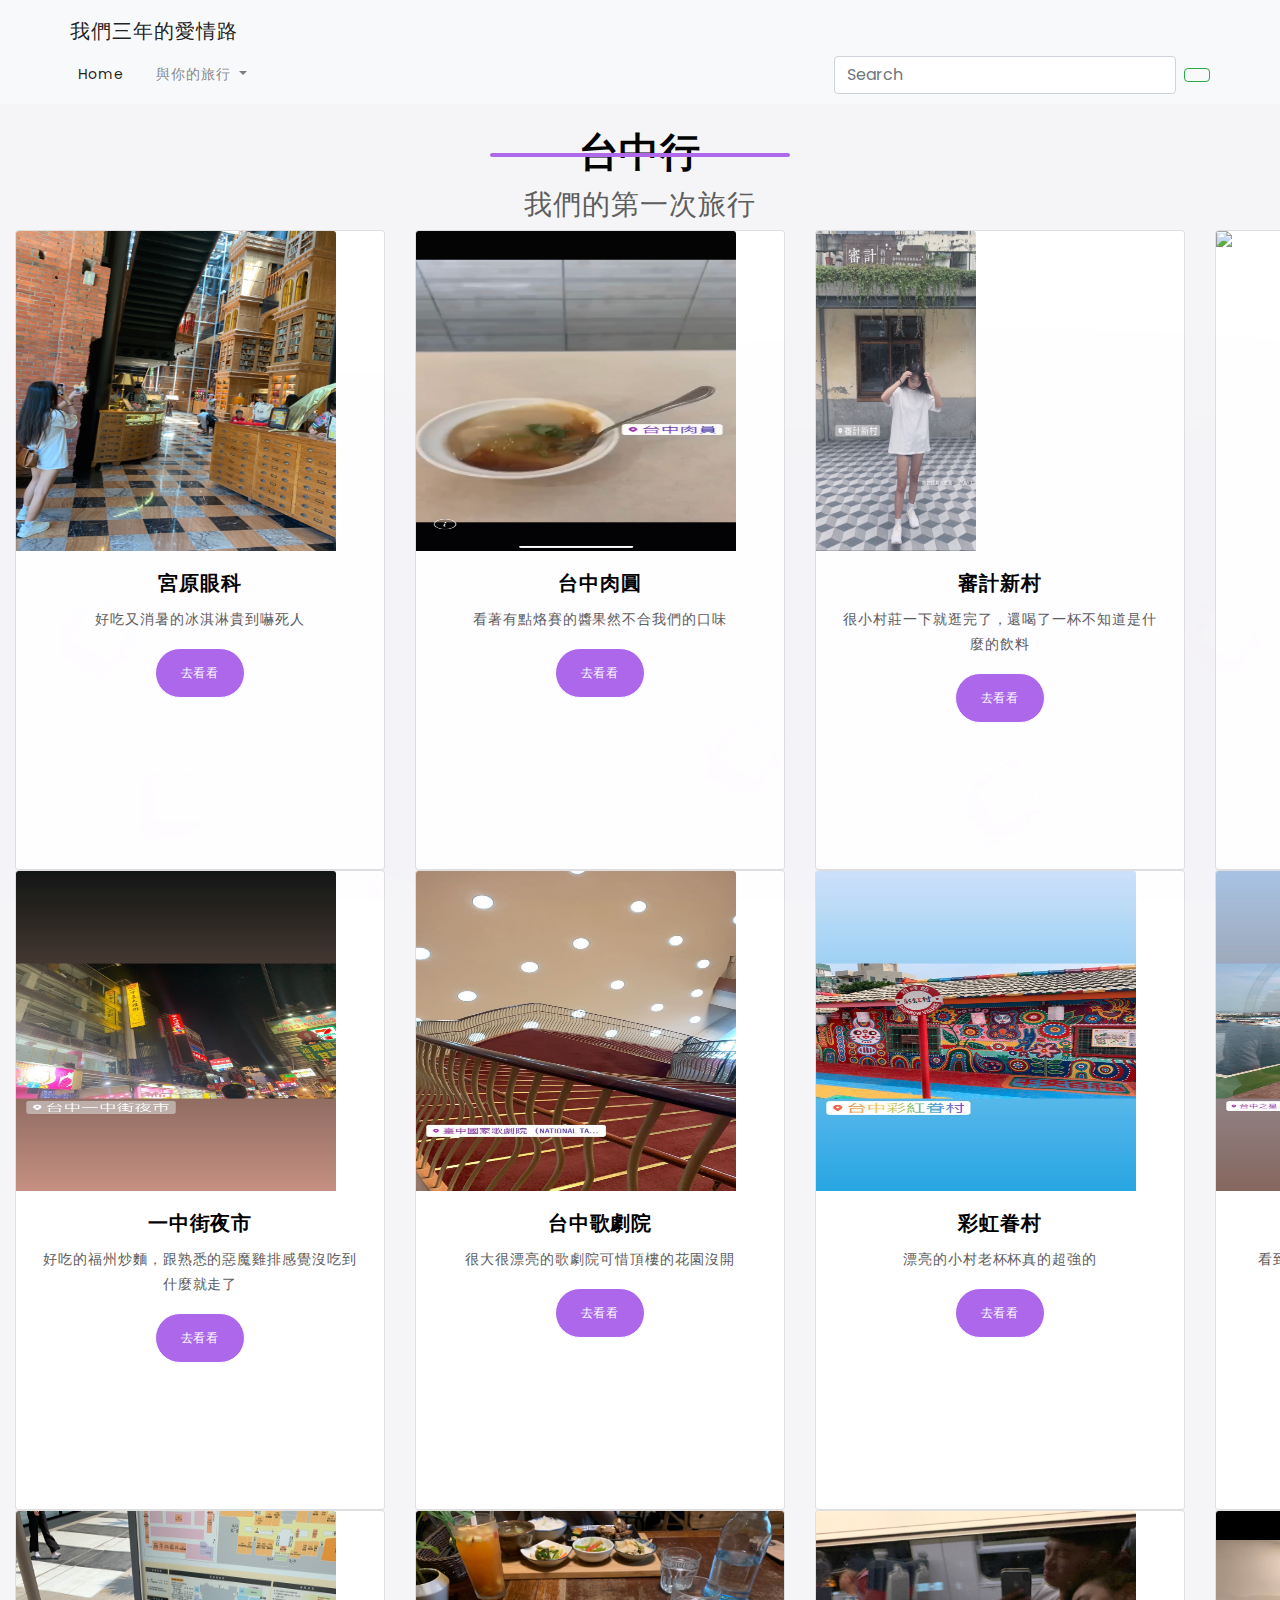
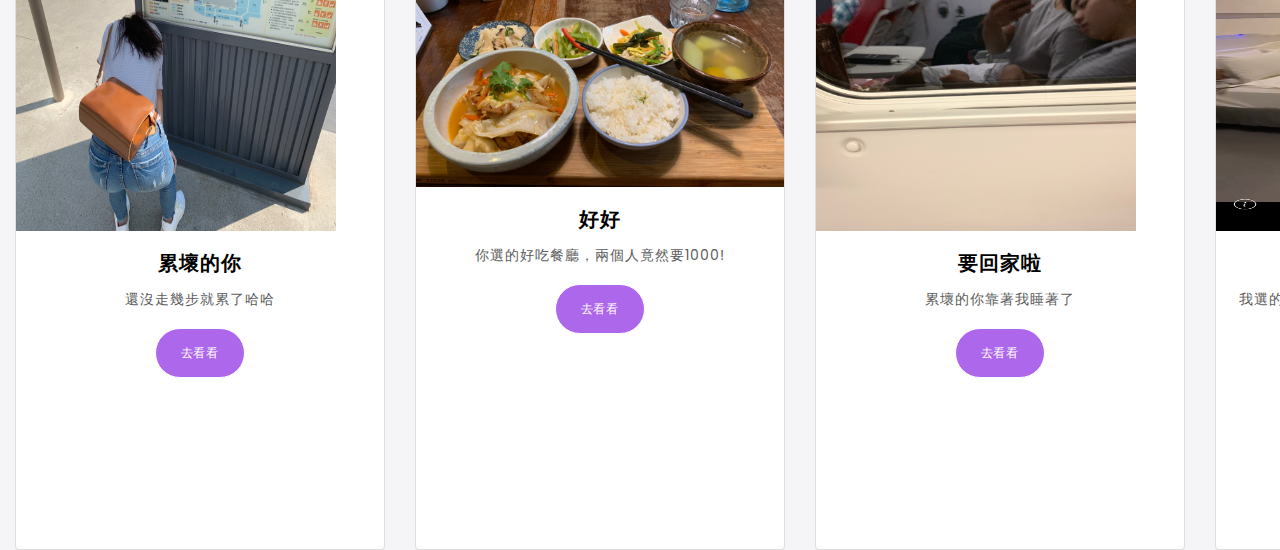
==== 台中.html @ e8d88a78 "Initial commit, saving w01~w03 files" ====
<!doctype html>
<html lang="en">

<head>

	<meta charset="utf-8">
	<meta name="viewport" content="width=device-width, initial-scale=1, shrink-to-fit=no">

	<!-- // CSS FILES // -->

	<!-- Bootstrap -->
	<link rel="stylesheet" href="assets/bootstrap-4.1.3-dist/css/bootstrap.min.css">
	<!-- Core Navigation -->
	<link rel="stylesheet" href="assets/js/corenav-master/corenav-master/dist/coreNavigation-1.1.3.min.css">
	<!-- Navbar Style -->
	<link rel="stylesheet" href="assets/css/navbar-style.css">
	<!-- Font Awesome -->
	<link rel="stylesheet" href="https://use.fontawesome.com/releases/v5.0.10/css/all.css">
	<!-- Owl Carousel -->
	<link rel="stylesheet" href="assets/css/owl.carousel.min.css">
	<!-- Animate.css -->
	<link rel="stylesheet" href="assets/css/animate.css">
	<!-- Line Icons -->
	<link rel="stylesheet" href="https://cdn.linearicons.com/free/1.0.0/icon-font.min.css">
	<!-- LightBox -->
	<link rel="stylesheet" href="assets/js/lightbox/dist/css/lightbox.min.css">
	<!-- Style -->
	<link rel="stylesheet" href="assets/css/style.css">
	<link rel="stylesheet" href="DROPDOWN.css">
	<link rel="stylesheet" href="/all.css">

	

	<!--// SITES TITLE // -->
	<title>TKU - 淡江資工進修(一)</title>

</head>

<body>

	<!-- ==============================================
    Preloader
    =============================================== -->

	<div class="preloader-holder">
		<div id="loader">
			<div id="shadow"></div>
			<div id="box"></div>
		</div>
	</div>

	<!-- ==============================================
    NAVBAR
    =============================================== -->

	<nav hidden>
		<div class="nav-header">
			<!-- Navbar Logo -->
			
			<!-- Burger Menu -->
			<button class="toggle-bar">
				<span class="fa fa-bars"></span>
			</button>
		</div>
		<!-- Navbar Links -->
		
	
			
					 
		
		
		
					 
				
		
	</nav>
	

	<nav class="navbar navbar-expand-lg navbar-light bg-light">
		<a class="navbar-brand" href="#">我們三年的愛情路</a>
		<button class="navbar-toggler" type="button" data-toggle="collapse" data-target="#navbarSupportedContent" aria-controls="navbarSupportedContent" aria-expanded="false" aria-label="Toggle navigation">
		  <span class="navbar-toggler-icon"></span>
		</button>
	  
		<div class="collapse navbar-collapse" id="navbarSupportedContent">
		  <ul class="navbar-nav mr-auto">
			<li class="nav-item active">
			  <a class="nav-link" href="/index.html">Home <span class="sr-only"></span></a>
			</li>
			<li class="nav-item">
			  <a class="nav-link" href="#"></a>
			</li>
			<li class="nav-item dropdown">
			  <a class="nav-link dropdown-toggle" href="#" id="navbarDropdown" role="button" data-toggle="dropdown" aria-haspopup="true" aria-expanded="false">
				與你的旅行
			  </a>
			  <div class="dropdown-menu" >
			
				<a class="dropdown-item" href="./宜蘭.html">宜蘭行</a>
				<a class="dropdown-item" href="./台南.html">台南行</a>
				
				
				
				
			  </div>
			  
			<li class="nav-item">
			  <a class="nav-link disabled" href="#" tabindex="-1" aria-disabled="true"></a>
			</li>
		  </ul>
		  <form class="form-inline my-2 my-lg-0">
			<input class="form-control mr-sm-2" type="search" placeholder="Search" aria-label="Search">
			<button class="btn btn-outline-success my-2 my-sm-0" type="submit"></button>
		  </form>
		</div>
	  </nav>

	<!-- ==============================================
    BANNER
    =============================================== -->

	

	<!-- ==============================================
    ABOUT US
    =============================================== -->

	

	<!-- ==============================================
    FEATURES
    =============================================== -->

	

	<!-- ==============================================
    PORTFOLIO
    =============================================== -->

	<section id="portfolio">
		<div class="svg-wave">
			<svg xmlns="http://www.w3.org/2000/svg" width="100%" viewBox="0 0 3600 248">
				<path d="M3601,31.227S2736.31,201.97,1661,72.2C547.345-62.2,0,32.227,0,32.227V343H3602Z"></path>
			</svg>
		</div>
		<div class="container-fluid wow fadeInUp" data-wow-duration=".2s" data-wow-delay=".4s">
			<h2>台中行</h2>
			<h3>我們的第一次旅行</h3>
			
			<div class="card-deck"  style="width: 100rem; height: 40rem;">
			<div class="card">
					 <img src="./img/台中/公園眼科.jpg" class="card-img-top" style= width:20rem;height:20rem;  alt="..."> 
					<div class="card-body">
					  <h5 class="card-title">宮原眼科</h5>
					  <p class="card-text">好吃又消暑的冰淇淋貴到嚇死人</p>
					  <a href="./img/台中/公園眼科.jpg" class="btn btn-primary">去看看</a>
					 
					</div>
				  </div>
				 
					  <div class="card" >
							<img src="./img/台中/肉圓S__48726051.jpg" class="card-img-top" style= width:20rem;height:20rem; alt="...">
							<div class="card-body">
							  <h5 class="card-title">台中肉圓</h5>
							  <p class="card-text">看著有點烙賽的醬果然不合我們的口味</p>
							  <a href="./img/台中/肉圓.mp4" class="btn btn-primary">去看看</a>
							 
							</div>
						  </div>
						
						
						  <div class="card" style="width: 18rem;">
								<img src="./img//台中/審計新雌.jpg" class="card-img-top" style= width:10rem;height:20rem; alt="...">
								<div class="card-body">
								  <h5 class="card-title">審計新村</h5>
								  <p class="card-text">很小村莊一下就逛完了，還喝了一杯不知道是什麼的飲料</p>
								  <a href="./img//台中/審計新雌.jpg" class="btn btn-primary">去看看</a>
								 
								</div>
							  </div>
							  
							  <div class="card" style="width: 18rem;">
								<img src="./img/台中/台中公園.jpg" class="card-img-top" style= width:20rem;height:20rem; alt="...">
								<div class="card-body">
								  <h5 class="card-title">台中公園</h5>
								  <p class="card-text">塞乃不用划船的你很得意喔</p>
								  <a href="./img/台中/台中公園.jpg" class="btn btn-primary">去看看</a>
								 
								</div>
							  </div>

							</div>
							<div class="card-deck"  style="width: 100rem; height: 40rem;">
							  <div class="card" style="width: 18rem;">
								<img src="./img/台中/一中街夜市.jpg" class="card-img-top"  style= width:20rem;height:20rem; alt="...">
								<div class="card-body">
								  <h5 class="card-title">一中街夜市</h5>
								  <p class="card-text">好吃的福州炒麵，跟熟悉的惡魔雞排感覺沒吃到什麼就走了</p>
								  <a href="./img/台中/一中街夜市.jpg" class="btn btn-primary">去看看</a>
								 
								</div>
								
							  </div>
							  <div class="card" style="width: 18rem;">
								<img src="./img/台中/台中歌劇院.jpg" class="card-img-top" style="width: 20rem; height: 20rem;" alt="...">
								<div class="card-body">
								  <h5 class="card-title">台中歌劇院</h5>
								  <p class="card-text">很大很漂亮的歌劇院可惜頂樓的花園沒開</p>
								  <a href="./img/台中/台中歌劇院.jpg" class="btn btn-primary">去看看</a>
								 
								</div>
								
							  </div>
							
							  <div class="card" style="width: 18rem;">
								<img src="./img/台中/彩虹眷村.jpg" class="card-img-top"  style= width:20rem;height:20rem; alt="...">
								<div class="card-body">
								  <h5 class="card-title">彩虹眷村</h5>
								  <p class="card-text">漂亮的小村老杯杯真的超強的</p>
								  <a href="./img/台中/彩虹眷村.jpg" class="btn btn-primary">去看看</a>
								
								</div>
								
							  </div>
							  <div class="card" style="width: 18rem;">
								<img src="./img/台中/三井摩天輪.jpg" class="card-img-top" style="width: 20rem; height: 20rem;" alt="...">
								<div class="card-body">
								  <h5 class="card-title">三井摩天輪</h5>
								  <p class="card-text">看到摩天輪就要搭的你，沒買到東西生氣氣</p>
								  <a href="./img/台中/三井摩天輪.jpg" class="btn btn-primary">去看看</a>
								 
								</div>
								
							  </div>
							</div>

							<div class="card-deck"  style="width: 100rem; height: 40rem;">
							  <div class="card" style="width: 18rem;">
								<img src="./img/台中/好累.jpg" class="card-img-top" style="width: 20rem; height: 20rem;" alt="...">
								<div class="card-body">
								  <h5 class="card-title">累壞的你</h5>
								  <p class="card-text">還沒走幾步就累了哈哈</p>
								  <a href="./img/台中/好累.jpg" class="btn btn-primary">去看看</a>
								  
								</div>
								
							  </div>
							  <div class="card" style="width: 18rem;">
								<img src="./img/台中/好好.jpg" class="card-img-top" alt="...">
								<div class="card-body">
								  <h5 class="card-title">好好</h5>
								  <p class="card-text">你選的好吃餐廳，兩個人竟然要1000!</p>
								  <a href="./img/台中/好好.jpg" class="btn btn-primary">去看看</a>
								  
								</div>
								
							  </div>
							  <div class="card" style="width: 18rem;">
								<img src="./img/台中/回家.jpg" class="card-img-top" style="width: 20rem; height: 20rem;" alt="...">
								<div class="card-body">
								  <h5 class="card-title">要回家啦</h5>
								  <p class="card-text">累壞的你靠著我睡著了</p>
								  <a href="./img/台中/回家.jpg" class="btn btn-primary">去看看</a>
								 
								</div>
								
							  </div>
							  <div class="card" style="width: 18rem;">
								<img src="./img/台中/旅館.jpg" class="card-img-top" style="width: 20rem; height: 20rem;" alt="...">
								<div class="card-body">
								  <h5 class="card-title">星河商旅</h5>
								  <p class="card-text">我選的旅館很讚吧，還有超大的透明浴室(流口水~~</p>
								  <a href="./img/台中/旅館.mp4" class="btn btn-primary">去看看</a>
								  
								</div>
								
							  </div>
							</div>

						
							  
							  </div>
							 
			
		</div>
	</section>

	<!-- ==============================================
    CALL TO ACTION
    =============================================== -->



	<!-- ==============================================
    SERVICES
    =============================================== -->

	

	<!-- ==============================================
    PRICING
    =============================================== -->

	

	<!-- ==============================================
    TESTIMONIALS
    =============================================== -->

	

	<!-- ==============================================
    TEAM
    =============================================== -->

	
	<!-- ==============================================
    CONTACT
    =============================================== -->

	
	<!-- ==============================================
    FOOTER
    =============================================== -->

	
	<!-- // JS FILES // -->

	<!-- jQuery -->
	<script src="https://ajax.googleapis.com/ajax/libs/jquery/1.11.3/jquery.min.js"></script>
	<!-- jQuery Easing -->
	<script src="assets/js/jquery.easing.min.js"></script>
	<!-- Bootstrap -->
	<script src="assets/bootstrap-4.1.3-dist/js/bootstrap.min.js"></script>
	<!-- Core Navigation -->
	<script src="assets/js/corenav-master/corenav-master/dist/coreNavigation-1.1.3.min.js"></script>
	<!-- Owl Carousel -->
	<script src="assets/js/owl.carousel.min.js"></script>
	<!-- Wow -->
	<script src="assets/js/wow-1.3.0.min.js"></script>
	<!-- LightBox -->
	<script src="assets/js/lightbox/dist/js/lightbox.min.js"></script>
	<!-- Custom -->
	<script src="assets/js/custom.js"></script>
	<script src="/下拉式.js"></script>
	

	
</body>

</html>
---- assets/js/corenav-master/corenav-master/dist/coreNavigation-1.1.3.min.css ----
/* ============================================== */
/* Author : Adam Muhammad Nurdin
/* Email  : adamnurdin0@gmail.com
/* Project  : corenav
/* version  : 1.1.3
/* Description  : coreNavigation is a multi purpose navigation menu for javascript library based on jquery, come with more style and easy to combination.
/* ============================================== */

.core-content.open-side-menu,.core-content.open-side-menu nav.nav-core-sticky.on-scroll{margin-left:-280px;margin-right:280px}.core-content{-webkit-transition:all .5s ease-in-out;-khtml-transition:all .5s ease-in-out;-moz-transition:all .5s ease-in-out;-ms-transition:all .5s ease-in-out;-o-transition:all .5s ease-in-out;transition:all .5s ease-in-out;min-height:100vh}.core-content .brand{outline:0}.core-content .brand img{border:0;outline:0}.core-content .side-menu{position:fixed;overflow-y:auto;top:0;right:-280px;width:280px;height:100%;display:block;border-left:solid 1px #efefef;-webkit-transition:all .5s ease-in-out;-khtml-transition:all .5s ease-in-out;-moz-transition:all .5s ease-in-out;-ms-transition:all .5s ease-in-out;-o-transition:all .5s ease-in-out;transition:all .5s ease-in-out;z-index:9}.core-content.open-side-menu .side-menu{right:0}.core-content .wrap-search-top{display:none;border-bottom:solid 1px #efefef}.core-content .wrap-search-top input{border:0;padding:15px;display:block;width:100%;outline:0;font-size:14px;color:#6a6a6a}.core-content .wrap-search-top ::-webkit-input-placeholder{font-size:14px;font-style:italic}.core-content .wrap-search-top ::-moz-placeholder{font-size:14px;font-style:italic}.core-content .wrap-search-top :-ms-input-placeholder{font-size:14px;font-style:italic}.core-content .wrap-search-top :-moz-placeholder{font-size:14px;font-style:italic}.core-content .wrap-search-fullscreen{position:fixed;z-index:9999;top:0;left:0;width:100%;height:100%;background:#fff;display:none}.core-content .wrap-search-fullscreen .nav-container{position:relative;padding-top:50px;padding-left:15px;padding-right:15px}.core-content .wrap-search-fullscreen.open{display:block}.core-content .wrap-search-fullscreen .close-search{position:absolute;right:0;top:15px;padding:15px;border:0;background:0 0;outline:0;cursor:pointer;color:#6a6a6a;z-index:3;font-size:24px}.core-content .wrap-search-fullscreen input{display:block;width:100%;border:0;border-bottom:solid 1px #efefef;padding:15px;outline:0;font-size:24px}.core-nav{display:block;position:relative}.core-nav.open-dropdown{z-index:99999999}.core-nav .nav-header{display:block;position:absolute;z-index:2}.core-nav .nav-header.left{float:left;position:relative;display:inline-block}.core-nav .nav-header.center .brand{display:block;margin:auto}.core-nav .nav-header .content-header{float:right}.core-nav .core-nav-toggle{display:none;border:0;padding:0;background:0 0;outline:0;cursor:pointer}.core-nav .wrap-core-nav-list{text-align:left;position:relative;z-index:1}.core-nav .wrap-core-nav-list.right{text-align:right}.core-nav .wrap-core-nav-list.center{text-align:center}.core-nav .wrap-core-nav-list .core-nav-list{display:inline-block;margin:0 0 -5px;padding:0;list-style:none}.core-nav .wrap-core-nav-list .core-nav-list li{display:block;float:left}.core-nav.nav-core-fixed{position:fixed;top:0;left:0;width:100%;z-index:999}.core-nav.nav-core-sticky{position:relative}.core-nav.nav-core-sticky.on-scroll{position:fixed;top:0;left:0;width:100%}@media (min-width:992px){.core-nav .nav-header.bottom,.core-nav .wrap-core-nav-list.bottom{position:relative;float:none;display:block;width:100%}}@media (max-width:992px){.core-nav .wrap-core-nav-list,.core-responsive-slide{-webkit-transition:all .5s ease-in-out;-moz-transition:all .5s ease-in-out;-ms-transition:all .5s ease-in-out;-o-transition:all .5s ease-in-out;-khtml-transition:all .5s ease-in-out}.core-nav .nav-header{position:relative;width:100%;display:block}.core-nav .nav-header.left{float:none;display:block;position:relative}.core-nav .nav-header::after{content:"";clear:both;display:table}.core-nav .nav-header .content-header{float:none}.core-nav .core-nav-toggle{display:inline-block;float:left}.core-nav .wrap-core-nav-list{width:100%;max-height:300px;overflow:auto;left:0;margin-top:-100vh;position:absolute;border-bottom:solid 1px #dfdfdf;border-top:solid 1px #dfdfdf;filter:alpha(opacity=0);-ms-filter:"progid:DXImageTransform.Microsoft.Alpha(Opacity=0)";-webkit-opacity:0;-khtml-opacity:0;-moz-opacity:0;-ms-opacity:0;-o-opacity:0;opacity:0;transition:all .5s ease-in-out}.core-nav.open-responsive .wrap-core-nav-list,.core-responsive-slide{filter:alpha(opacity=100);-webkit-opacity:1;-moz-opacity:1;-ms-opacity:1;-o-opacity:1}.core-nav .wrap-core-nav-list .core-nav-list{margin:0;display:block}.core-nav .wrap-core-nav-list .core-nav-list li{float:none;display:block;width:100%}.core-nav .wrap-core-nav-list .core-nav-list li a{display:block;width:100%;text-align:left}.core-nav .nav-header.bottom{border:0}.core-nav.open-responsive .wrap-core-nav-list{margin-top:0;-ms-filter:"progid:DXImageTransform.Microsoft.Alpha(Opacity=100)";-khtml-opacity:1;opacity:1}.core-responsive-slide{transition:all .5s ease-in-out;-ms-filter:"progid:DXImageTransform.Microsoft.Alpha(Opacity=100)";-khtml-opacity:1;opacity:1}.core-responsive-slide .core-nav .wrap-core-nav-list{top:0;width:270px;max-height:100vh;height:100vh;margin-top:0;margin-left:-270px;border:0;border-right:solid 1px #dfdfdf;position:fixed;-webkit-transition:all .5s ease-in-out;-khtml-transition:all .5s ease-in-out;-moz-transition:all .5s ease-in-out;-ms-transition:all .5s ease-in-out;-o-transition:all .5s ease-in-out;transition:all .5s ease-in-out}.core-responsive-slide.open{margin-left:270px;margin-right:-270px}.core-responsive-slide.open .core-nav .wrap-core-nav-list{top:0;margin-top:0;margin-left:0;filter:alpha(opacity=100);-ms-filter:"progid:DXImageTransform.Microsoft.Alpha(Opacity=100)";-webkit-opacity:1;-khtml-opacity:1;-moz-opacity:1;-ms-opacity:1;-o-opacity:1;opacity:1}}@media (min-width:920px){.core-nav.fullscreen .nav-header{width:100%;text-align:left;padding:0;position:relative}.core-nav.fullscreen .nav-header .brand{top:0;margin:15px}.core-nav.fullscreen .core-nav-toggle{position:absolute;right:15px;top:15px;font-size:20px;display:inline-block}.core-nav.fullscreen .wrap-core-nav-list{display:none;position:fixed;left:0;top:0;width:100%;height:100%;z-index:99999;background-color:#fff}.core-nav.fullscreen .wrap-core-nav-list.center{text-align:center}.core-nav.fullscreen .wrap-core-nav-list.right{text-align:right}.core-nav.fullscreen .wrap-core-nav-list .nav-container{height:100vh;display:table;position:relative;padding:0 30px}.core-nav.fullscreen .wrap-core-nav-list .menu{display:table-cell;vertical-align:middle}.core-nav.fullscreen .wrap-core-nav-list .menu li{float:none;display:block}.core-nav.fullscreen.open-fullscreen .core-nav-toggle{right:30px}.core-nav.fullscreen.open-fullscreen .wrap-core-nav-list{display:block}}@media (max-width:920px){.core-nav.fullscreen .wrap-core-nav-list .nav-container .core-nav-toggle{display:none}}@media (min-width:992px){.core-content{position:relative;min-height:100vh}.core-content.core-sidebar{padding-left:270px}.core-content.core-sidebar .dropdown-overlay{left:270px}.core-content.core-sidebar ul.attributes{position:fixed;width:270px;left:0;bottom:0;display:flex;justify-content:space-around;z-index:3}.nav-sidebar .nav-header,.nav-sidebar .nav-header .brand,.nav-sidebar .wrap-core-nav-list .core-nav-list{display:block}.nav-sidebar{position:absolute;left:0;top:0;height:100%;width:270px!important;border-right:solid 1px #dfdfdf}.nav-sidebar .nav-header{width:100%}.nav-sidebar .nav-header .brand img{width:100%}.nav-sidebar .wrap-core-nav-list .core-nav-list li{display:block;float:none}}@media (max-width:992px){.nav-sidebar .nav-header .nav-container,.nav-sidebar .wrap-core-nav-list .nav-container{padding-left:0;padding-right:0}.nav-sidebar{border-right:0}.nav-sidebar .wrap-core-nav-list{padding:0;border-bottom:solid 1px #dfdfdf}.core-content.core-sidebar.core-responsive-slide nav.core-nav.nav-core-fixed.nav-sidebar{-webkit-transition:all .5s ease-in-out;-khtml-transition:all .5s ease-in-out;-moz-transition:all .5s ease-in-out;-ms-transition:all .5s ease-in-out;-o-transition:all .5s ease-in-out;transition:all .5s ease-in-out}.core-content.core-sidebar.core-responsive-slide.open nav.core-nav.nav-core-fixed.nav-sidebar{margin-left:270px;margin-right:-270px}.core-content.core-sidebar.core-responsive-slide.open .dropdown-overlay.open-dropdown{left:270px}}@media (min-width:920px){.core-nav.brand-center .full-container,.core-nav.brand-center .nav-container{position:relative}.core-nav.brand-center .nav-header{position:absolute;width:100%;top:0;left:0}.core-nav.brand-center .nav-header .brand{margin:auto}.core-nav.brand-center .wrap-core-nav-list .col-menu{width:50%;display:inline-block}.core-nav.brand-center .wrap-core-nav-list .col-menu.right{text-align:right}.core-nav.brand-center .wrap-core-nav-list.center .col-menu.left{text-align:right;padding-right:50px}.core-nav.brand-center .wrap-core-nav-list.center .col-menu.right{text-align:left;padding-left:50px}}@media (min-width:992px){.core-content{position:relative;min-height:100vh}.core-content.core-sidebar-toggle{padding-left:75px}.sidebar-toggle{width:75px;position:absolute;left:0;top:0;height:100%;border-right:solid 1px #dfdfdf}.sidebar-toggle .nav-header{display:block;width:100%;height:100vh}.sidebar-toggle .nav-header .brand{display:block}.sidebar-toggle .nav-header .brand img{width:100%}.sidebar-toggle .core-nav-toggle{display:block;width:75px;height:75px;text-align:center;position:absolute;top:50%;left:0;font-size:18px;color:#6a6a6a}.sidebar-toggle .wrap-core-nav-list{position:absolute;height:100%;width:270px;margin-left:-270px;border-right:solid 1px #dfdfdf;-webkit-transition:all .5s ease-in-out;-khtml-transition:all .5s ease-in-out;-moz-transition:all .5s ease-in-out;-ms-transition:all .5s ease-in-out;-o-transition:all .5s ease-in-out;transition:all .5s ease-in-out}.sidebar-toggle .wrap-core-nav-list .core-nav-list{display:block}.sidebar-toggle .wrap-core-nav-list .core-nav-list li{display:block;float:none}.sidebar-toggle .wrap-core-nav-list .core-nav-list li a{border-bottom:solid 1px #dfdfdf}.sidebar-toggle .wrap-core-nav-list.full-width{width:calc(100vw - 75px);margin-left:-100vw}.sidebar-toggle .wrap-core-nav-list.full-width .core-nav-list{display:inline-block;width:100%;margin:0}.sidebar-toggle .wrap-core-nav-list.full-width .core-nav-list li{background:#fafafa;float:left;display:table;height:100vh;text-align:center;vertical-align:middle}.sidebar-toggle .wrap-core-nav-list.full-width .core-nav-list li a{border:0;height:100vh;display:table-cell;vertical-align:middle;border-right:solid 1px #dfdfdf}.sidebar-toggle.open-responsive .wrap-core-nav-list{margin-left:75px}}.core-nav-section .core-nav{position:fixed;top:0;left:0;z-index:1000}@media (min-width:920px){.core-nav-section .core-nav{height:100%;background:0 0}.core-nav-section .core-nav .nav-header{padding:50px}.core-nav-section .core-nav .nav-header .brand{width:100px;display:block}.core-nav-section .core-nav .nav-header .brand img{width:100%}.core-nav-section .core-nav .core-nav-list{display:block;background:0 0;position:absolute;padding-left:50px;width:150px}.core-nav-section .core-nav .core-nav-list li{float:none;display:block}.core-nav-section .core-nav .core-nav-list li a{background:0 0;color:#6a6a6a;text-decoration:none;margin:15px 0;display:block;font-size:14px}.core-nav-section .core-nav .core-nav-list li.active a{font-size:18px;color:#e74c3c}}@media (max-width:920px){.core-nav-section .core-nav{width:100%}}@media (min-width:992px){.core-content{position:relative;min-height:100vh}.core-content.core-side-icon{padding-left:75px}.core-content .nav-side-icon{-webkit-transition:all .5s ease-in-out;-khtml-transition:all .5s ease-in-out;-moz-transition:all .5s ease-in-out;-ms-transition:all .5s ease-in-out;-o-transition:all .5s ease-in-out;transition:all .5s ease-in-out;width:75px;position:absolute;left:0;top:0;height:100%;border-right:solid 1px #dfdfdf}.core-content .nav-side-icon .nav-header{display:block;width:100%}.core-content .nav-side-icon .nav-header .brand{display:block}.core-content .nav-side-icon .nav-header .brand img{width:100%}.core-content .nav-side-icon .wrap-core-nav-list{display:block;position:relative;margin-top:100px}.core-content .nav-side-icon .wrap-core-nav-list ul.core-nav-list{display:block}.core-content .nav-side-icon .wrap-core-nav-list ul.core-nav-list>li{float:none;display:block;width:100%;position:relative}.core-content .nav-side-icon .wrap-core-nav-list ul.core-nav-list>li>a{display:block;width:100%;text-align:center;padding:10px 5px}.core-content .nav-side-icon .wrap-core-nav-list ul.core-nav-list>li.dropdown>ul.dropdown-menu{top:0;left:100%}.core-content .nav-side-icon .wrap-core-nav-list ul.core-nav-list .text-icon{display:none}.core-content.open-side-icon{padding-left:250px}.core-content.open-side-icon .nav-side-icon{width:250px}.core-content.open-side-icon .wrap-core-nav-list ul.core-nav-list>li>a{position:relative;text-align:left}.core-content.open-side-icon .wrap-core-nav-list ul.core-nav-list .icon{position:absolute;left:20px;top:12px}.core-content.open-side-icon .wrap-core-nav-list ul.core-nav-list .text-icon{display:inline-block;margin-left:40px}}@media (max-width:992px){.nav-side-icon .wrap-core-nav-list li{position:relative}.nav-side-icon .wrap-core-nav-list li .icon{position:absolute;left:10px;top:12px}.nav-side-icon .wrap-core-nav-list li .text-icon{display:inline-block;margin-left:25px}}.dropdown-overlay{position:fixed;width:100%;height:100%;display:none;background:#fff;left:0;top:0;filter:alpha(opacity=0);-ms-filter:"progid:DXImageTransform.Microsoft.Alpha(Opacity=0)";-webkit-opacity:0;-khtml-opacity:0;-moz-opacity:0;-ms-opacity:0;-o-opacity:0;opacity:0}.dropdown-overlay.open-dropdown{display:block;z-index:9999999}.core-nav .dropdown{position:relative}.core-nav .dropdown .dropdown-menu{display:none}.core-nav .dropdown>.dropdown-menu{width:230px;background:#fff;border:1px solid #eee;position:absolute;top:100%;padding:0}.core-nav .dropdown>.dropdown-menu>li{float:none;display:block}.core-nav .dropdown>.dropdown-menu>li>a{border-bottom:solid 1px #eee;padding:10px 15px;text-align:left}.core-nav .dropdown.open>.dropdown-menu{display:block}.core-nav .wrap-core-nav-list.center .dropdown>.dropdown-menu,.core-nav .wrap-core-nav-list.left .dropdown>.dropdown-menu{left:0}.core-nav .wrap-core-nav-list.center .dropdown>.dropdown-menu .dropdown>.dropdown-menu,.core-nav .wrap-core-nav-list.left .dropdown>.dropdown-menu .dropdown>.dropdown-menu{top:0;left:100%}.core-nav .wrap-core-nav-list.right .dropdown>.dropdown-menu{right:0}.core-nav .wrap-core-nav-list.right .dropdown>.dropdown-menu .dropdown>.dropdown-menu{top:0;right:100%}.core-nav .wrap-core-nav-list.dropdown-accordion .core-nav-list li.dropdown>.dropdown-menu{position:relative;width:100%;border:0;padding-left:15px}.core-nav .wrap-core-nav-list.dropdown-accordion .core-nav-list>li.dropdown>.dropdown-menu{position:absolute!important;width:230px;border:1px solid #efefef;padding-left:0}.core-nav .wrap-core-nav-list.dropdown-accordion.center .dropdown>.dropdown-menu .dropdown>.dropdown-menu,.core-nav .wrap-core-nav-list.dropdown-accordion.left .dropdown>.dropdown-menu .dropdown>.dropdown-menu{left:0}.core-nav .wrap-core-nav-list.dropdown-accordion.right .dropdown>.dropdown-menu .dropdown>.dropdown-menu{right:0}.core-sidebar .core-nav .wrap-core-nav-list.center>.core-nav-list>li.dropdown>ul.dropdown-menu,.core-sidebar .core-nav .wrap-core-nav-list.left>.core-nav-list>li.dropdown>ul.dropdown-menu,.core-sidebar .core-nav .wrap-core-nav-list.right>.core-nav-list>li.dropdown>ul.dropdown-menu,.core-sidebar-toggle .core-nav .wrap-core-nav-list.center>.core-nav-list>li.dropdown>ul.dropdown-menu,.core-sidebar-toggle .core-nav .wrap-core-nav-list.left>.core-nav-list>li.dropdown>ul.dropdown-menu,.core-sidebar-toggle .core-nav .wrap-core-nav-list.right>.core-nav-list>li.dropdown>ul.dropdown-menu{left:100%;top:0}.core-sidebar .core-nav .wrap-core-nav-list.dropdown-accordion .core-nav-list>li.dropdown>.dropdown-menu,.core-sidebar-toggle .core-nav .wrap-core-nav-list.dropdown-accordion .core-nav-list>li.dropdown>.dropdown-menu{left:0!important;position:relative!important;width:100%;border:1px solid #efefef;padding-left:0}@media (max-width:920px){.core-nav .dropdown .dropdown-menu{position:relative;width:100%;border:0;padding-left:15px;top:0;left:0!important;right:0!important}.core-nav ul.attributes .dropdown .dropdown-menu{border:1px solid #efefef;padding:0;position:absolute;display:none;top:100%;left:0;right:0;width:230px}.core-nav ul.attributes .dropdown.open .dropdown-menu{display:block}.core-nav .wrap-core-nav-list.dropdown-accordion .core-nav-list>li.dropdown>a{display:block;position:relative}.core-nav .wrap-core-nav-list.dropdown-accordion .core-nav-list>li.dropdown .dropdown-menu{position:relative!important;width:100%!important}.core-nav .wrap-core-nav-list.dropdown-accordion .core-nav-list>li.dropdown.open>.dropdown-menu{display:block;position:relative;border:0!important;padding-left:15px}}.core-nav .megamenu>.megamenu-content{position:absolute;top:100%;width:100%;background:#fff;text-align:left;border:1px solid #efefef;display:none}.core-nav .megamenu.open>.megamenu-content{display:block}.core-nav .wrap-core-nav-list.center .megamenu>.megamenu-content,.core-nav .wrap-core-nav-list.left .megamenu>.megamenu-content{left:0}.core-nav .wrap-core-nav-list.right .megamenu>.megamenu-content{right:0}@media (max-width:920px){.core-nav .megamenu>.megamenu-content{position:relative;width:100%!important;border:0;border-bottom:solid 1px #efefef}.core-nav ul.attributes .megamenu .megamenu-content{border:1px solid #efefef;padding:0;position:absolute;display:none;width:300px!important;top:100%;left:0;right:0}.core-nav ul.attributes .megamenu.open .megamenu-content{display:block}}ul.attributes{padding:0;margin:0 0 -7px;list-style:none;display:inline-block;float:right}ul.attributes li{float:left;display:block}ul.attributes li a{display:block;padding:20px 10px;color:#6a6a6a}ul.attributes li a:hover{color:#e74c3c}.nav-header ul.attributes{position:relative;z-index:9;margin-right:10px}.nav-header ul.attributes li a{padding:20px 8px}@media (min-width:920px){.nav-header ul.attributes{display:none}.wrap-core-nav-listul.attributes{display:inline-block}}@media (max-width:920px){.nav-header ul.attributes{display:inline-block}.wrap-core-nav-list ul.attributes{display:none}}*{box-sizing:border-box}.core-nav .nav-row::after{content:"";clear:both;display:table}.core-nav .nav-row [class*=col-]{float:left;padding:15px}.core-nav .nav-container{margin-right:auto;margin-left:auto}@media (min-width:768px){.core-nav .nav-row .col-sm-1{width:8.33%}.core-nav .nav-row .col-sm-2{width:16.66%}.core-nav .nav-row .col-sm-3{width:25%}.core-nav .nav-row .col-sm-4{width:33.33%}.core-nav .nav-row .col-sm-5{width:41.66%}.core-nav .nav-row .col-sm-6{width:50%}.core-nav .nav-row .col-sm-7{width:58.33%}.core-nav .nav-row .col-sm-8{width:66.66%}.core-nav .nav-row .col-sm-9{width:75%}.core-nav .nav-row .col-sm-10{width:83.33%}.core-nav .nav-row .col-sm-11{width:91.66%}.core-nav .nav-row .col-sm-12{width:100%}.core-nav .nav-container{width:750px}}@media (min-width:992px){.core-nav .nav-row .col-md-1{width:8.33%}.core-nav .nav-row .col-md-2{width:16.66%}.core-nav .nav-row .col-md-3{width:25%}.core-nav .nav-row .col-md-4{width:33.33%}.core-nav .nav-row .col-md-5{width:41.66%}.core-nav .nav-row .col-md-6{width:50%}.core-nav .nav-row .col-md-7{width:58.33%}.core-nav .nav-row .col-md-8{width:66.66%}.core-nav .nav-row .col-md-9{width:75%}.core-nav .nav-row .col-md-10{width:83.33%}.core-nav .nav-row .col-md-11{width:91.66%}.core-nav .nav-row .col-md-12{width:100%}.core-nav .nav-container{width:970px}.core-nav .full-container{padding:0 15px}}@media (min-width:1200px){.core-nav .nav-container{width:1170px;padding-right:15px;padding-left:15px}}@media (max-width:767px){.core-nav .nav-row .col-xs-1{width:8.33%}.core-nav .nav-row .col-xs-2{width:16.66%}.core-nav .nav-row .col-xs-3{width:25%}.core-nav .nav-row .col-xs-4{width:33.33%}.core-nav .nav-row .col-xs-5{width:41.66%}.core-nav .nav-row .col-xs-6{width:50%}.core-nav .nav-row .col-xs-7{width:58.33%}.core-nav .nav-row .col-xs-8{width:66.66%}.core-nav .nav-row .col-xs-9{width:75%}.core-nav .nav-row .col-xs-10{width:83.33%}.core-nav .nav-row .col-xs-11{width:91.66%}.core-nav .nav-row .col-xs-12{width:100%}}
---- assets/css/navbar-style.css ----
nav {
    border-bottom: solid 1px transparent;
    min-height: 60px;
    background: transparent;
}

nav .wrap-core-nav-list,
nav .nav-header {
    background: transparent;
}

nav .brand {
    display: block;
    position: relative;
    width: 170px;
    top: 20px;
}

nav .brand img {
    width: 100%;
}

nav .brand img.top{
    display: block;
}

nav .brand img.scrolled{
    display: none;
}

nav.scrolled .brand img.scrolled{
    display: block;
}

nav .menu li a {
    display: block;
    padding: 20px 25px;
    text-decoration: none;
    color: #fff;
}

nav .menu li.active > a,
nav .menu li a:hover {
    color: #e74c3c;
}

nav.scrolled  .menu li.active > a,
nav.scrolled  .menu li a:hover {
	color: #e74c3c;
}

nav button {
    background: transparent;
    border: none;
    outline: none;
}

nav.scrolled{
    background: #fff;
    border-bottom: solid 1px #dfdfdf;
}

nav.scrolled .menu li a{
    color: #333;
}

nav.scrolled .brand img.top{
    display: none;
}

nav.scrolled .wrap-core-nav-list,
nav.scrolled .nav-header{
    background: #fff;
}

@media (max-width: 992px) {
    nav .full-container,
    nav .nav-container {
        padding-left: 0;
        padding-right: 0;
    }

    nav .nav-header {
        min-height: 60px;
    }

    nav .nav-header .brand {
        margin: 0 auto 5px;
        float: none;
    }

    nav .nav-header .toggle-bar {
        font-size: 18px;
        position: absolute;
        top: 17px;
        left: 15px;
        color: #fff;
    }

    nav.scrolled .nav-header .toggle-bar{
        color: #333;
    }

    .core-nav .wrap-core-nav-list{
        border-top: solid 1px rgba(255, 255, 255, 0.2);
        border-bottom: solid 1px rgba(255, 255, 255, 0.2);
    }

    nav .menu li a {
        padding: 10px 10px;
        border-bottom: solid 1px rgba(255, 255, 255, 0.2);
    }

    nav .menu li:last-child a {
        border-bottom: none;
    }

    nav.scrolled .wrap-core-nav-list{
        border-top: solid 1px #dfdfdf;
        border-bottom: solid 1px #dfdfdf;
    }

    nav.scrolled .menu li a {
        border-bottom: solid 1px #dfdfdf;
    }
}
---- assets/css/style.css ----
/*------------------------------------------------------------------

    Main Style Stylesheet

    Project:        PORTO. | Creative Portfolio One Page Template  
    Version:        1.0
    Author:         Bakhtrai Badr.
    Last change:    10/11/2018
    Primary use:    (Free Version) Multipurpose Use.

-------------------------------------------------------------------*/
/*=======================================================
			TABLE OF CONTENT:

	1/ BODY
	2/ COLORS(Only Visible in scss file)
	3/ TYPOGRAPHY
	4/ BUTTONS
	5/ NAVIGATION
	6/ TOP SLIDER
	7/ ABOUT US
	8/ FEATURES
	9/ PORTFOLIO
	10/ CALL TO ACTION
	11/ SERVICES
	12/ PRICES
	13/ TESTIMONIALS
	14/ TEAM
	15/ CONTACT
	16/ FOOTER
	17/ MEDIA QUERIES
	18/ PRELOADER

========================================================*/
/*--- Google Fonts ---*/
@import url("https://fonts.googleapis.com/css?family=Poppins:300,400,500,600,700");

/*=======================================================
			BODY:
========================================================*/
body {
	font-family: 'Poppins', sans-serif;
	font-size: 14px;
	line-height: 1.8;
	letter-spacing: 0.07em;
	color: #5c5c5c;
}

/*=======================================================
			COLORS (Only Visible In Scss File):
========================================================*/
/*=======================================================
			TYPOGRAPHY:
========================================================*/
h1 {
	font-size: 3.5rem;
	font-weight: 700;
}

h2 {
	font-size: 2.5rem;
	font-weight: 700;
	color: #000;
}

h3 {
	font-weight: 300;
}

h4 {
	font-weight: 700;
	color: #000;
}

h5 {
	font-weight: 700;
	color: #000;
}

h6 {
	font-size: 1.3rem;
	font-weight: 700;
	color: #000;
}

.lnr {
	font-size: 3rem;
	color: #ad67ea;
}

/*=======================================================
			BUTTONS:
========================================================*/
.btn-transparent {
	background: transparent;
	font-size: 12px;
	padding: 15px 25px;
	color: #fff;
	border: 1px solid #fff;
	border-radius: 100px;
	-webkit-transition: all .2s ease-in-out;
	transition: all .2s ease-in-out;
}

.btn-transparent:hover,
.btn-transparent:focus,
.btn-transparent:active {
	background: #ad67ea;
	color: #fff;
	border: 1px solid #fff;
	-webkit-box-shadow: 0 6px 12px rgba(0, 0, 0, 0.15);
	box-shadow: 0 6px 12px rgba(0, 0, 0, 0.15);
	-webkit-transform: translateY(-3px);
	transform: translateY(-3px);
}

.btn-white {
	background: #fff;
	font-size: 12px;
	padding: 15px 25px;
	color: #000;
	border: 1px solid #fff;
	border-radius: 100px;
	-webkit-transition: all .2s ease-in-out;
	transition: all .2s ease-in-out;
}

.btn-white:hover,
.btn-white:focus,
.btn-white:active {
	background: #ad67ea;
	color: #fff;
	border: 1px solid #fff;
	-webkit-box-shadow: 0 6px 12px rgba(0, 0, 0, 0.15);
	box-shadow: 0 6px 12px rgba(0, 0, 0, 0.15);
	-webkit-transform: translateY(-3px);
	transform: translateY(-3px);
}

.btn-primary {
	background: #ad67ea;
	font-size: 12px;
	padding: 15px 25px;
	color: #fff;
	border: 1px solid #fff;
	border-radius: 100px;
	-webkit-transition: all .2s ease-in-out;
	transition: all .2s ease-in-out;
}

.btn-primary:hover,
.btn-primary:focus,
.btn-primary:active {
	background: #8aecec;
	color: #fff;
	border: 1px solid #fff;
	-webkit-box-shadow: 0 6px 12px rgba(0, 0, 0, 0.15);
	box-shadow: 0 6px 12px rgba(0, 0, 0, 0.15);
	-webkit-transform: translateY(-3px);
	transform: translateY(-3px);
}

/*=======================================================
			NAVIGATION:
========================================================*/
.core-nav .brand {
	top: 10px;
}

.core-nav .brand img {
	width: 120px;
}

.core-nav .menu li a {
	font-weight: 500;
	-webkit-transition: all .2s ease-in-out;
	transition: all .2s ease-in-out;
}

.core-nav .menu li.active > a {
	color: #8aecec;
	text-decoration: line-through;
}

.core-nav .menu li.active > a,
.core-nav .menu li a:hover,
.core-nav .menu li a:focus,
.core-nav .menu li a:active {
	text-decoration: line-through;
	color: #8aecec;
}

nav.scrolled .menu li a {
	font-weight: 500;
	-webkit-transition: all .2s ease-in-out;
	transition: all .2s ease-in-out;
}

nav.scrolled .menu li.active > a {
	color: #8aecec;
	text-decoration: line-through;
}

nav.scrolled .menu li.active > a,
nav.scrolled .menu li a:hover,
nav.scrolled .menu li a:focus,
nav.scrolled .menu li a:active {
	text-decoration: line-through;
	color: #8aecec;
}

/*=======================================================
			TOP SLIDER:
========================================================*/
.slider-area {
	height: 100vh;
	color: #fff;
	text-align: center;
	position: relative;
}

.slider-area .single-slide {
	background-position: center center;
	background-repeat: no-repeat;
	background-size: cover;
	max-height: 100vh;
	height: 100vh;
}

.slider-area .single-slide .btn {
	margin-bottom: 15px;
}

.slider-area .single-slide:before {
	content: "";
	position: absolute;
	left: 0;
	right: 0;
	top: 0;
	bottom: 0;
	background: rgba(173, 103, 234, 0.66);
}

.slider-area .slide-bg-1 {
	background-image: url("https://via.placeholder.com/1920x1080");
	background-size: cover;
	background-position: center;
	background-repeat: no-repeat;
}

.slider-area .slide-bg-2 {
	background-image: url("https://via.placeholder.com/1920x1080");
	background-size: cover;
	background-position: center;
	background-repeat: no-repeat;
}

.slider-area .tabel {
	display: table;
	width: 100%;
}

.slider-area .tabel .tabel-cell {
	display: table-cell;
	height: 40em;
	vertical-align: middle;
}

.slider-area .tabel .tabel-cell .slider-content {
	padding: 0 40px;
}

.slider-area .tabel .tabel-cell .slider-content h1 {
	margin: 20px 0;
}

.slider-area .tabel .tabel-cell .slider-content .btn-white {
	margin-left: 20px;
}

.slider-area .owl-dots {
	bottom: 2.5%;
	right: 50%;
	position: relative;
}

.slider-area .owl-dots div.owl-dot {
	background-color: transparent;
	border: 2px solid #ad67ea;
	border-radius: 100px;
	bottom: -25px;
	display: inline-block;
	height: 12px;
	left: 50%;
	margin-right: 10px;
	position: relative;
	-webkit-transition: all 0.3s ease 0s;
	transition: all 0.3s ease 0s;
	width: 12px;
}

.slider-area .owl-dots div.owl-dot.active {
	background-color: #8aecec;
}

.slider-area:after {
	content: "";
	position: absolute;
	bottom: -1%;
	left: 0;
	z-index: 1;
	width: 100%;
	height: 100px;
	background: transparent;
	background-size: 100% 100%;
	background-image: url(../img/bottom-wave.png);
}

/*=======================================================
			ABOUT US:
========================================================*/
#about {
	text-align: center;
	padding: 100px 0 0 0;
}

#about h2 {
	margin-bottom: 80px;
}

#about h2:after {
	top: -23px;
	content: "";
	position: relative;
	left: 50%;
	bottom: 0;
	width: 230px;
	height: 4px;
	display: block;
	background-color: #ad67ea;
	-webkit-transform: translateX(-50%);
	transform: translateX(-50%);
	border-radius: 100px;
}

#about .about-img {
	position: relative;
}

#about .about-img img {
	margin: 0 auto;
	-webkit-box-shadow: -20px -19px 0px -4px #ad67ea;
	box-shadow: -20px -19px 0px -4px #ad67ea;
}

#about .about-content {
	padding: 90px 20px 0 20px;
	text-align: left;
}

#about .about-content .skill {
	font-size: 12px;
	font-weight: 700;
	color: #000;
	text-transform: uppercase;
}

#about .about-content .progress {
	overflow: visible;
	height: 6px;
	-webkit-box-shadow: none;
	box-shadow: none;
	margin-bottom: 15px;
}

#about .about-content .progress .progress-bar {
	position: relative;
	background: #ad67ea;
	border-radius: 100px;
}

#about .about-content .progress .progress-bar span {
	position: absolute;
	display: block;
	top: -35px;
	right: 0;
	font-size: 12px;
	font-weight: 700;
	color: #000;
}

/*=======================================================
			FEATURES:
========================================================*/
#features {
	padding: 80px 0;
}

#features .feature-box h4 {
	margin-top: 20px;
	margin-bottom: 0;
}

#features .feature-box h4:after {
	content: "";
	position: relative;
	left: 20px;
	width: 40px;
	height: 4px;
	margin: 20px 0;
	display: block;
	background-color: #ad67ea;
	-webkit-transform: translateX(-50%);
	transform: translateX(-50%);
	border-radius: 100px;
}

/*=======================================================
			PORTFOLIO:
========================================================*/
#portfolio {
	background: #f5f5f7;
	padding: 40px 0 0 0;
	text-align: center;
}

#portfolio .svg-wave {
	width: 100%;
	position: relative;
	bottom: 60px;
}

#portfolio .svg-wave svg {
	background: #fff;
	width: 100%;
	height: auto;
}

#portfolio .svg-wave svg path {
	fill: #f5f5f7;
}

#portfolio h2:after {
	top: -23px;
	content: "";
	position: relative;
	left: 50%;
	bottom: 0;
	width: 300px;
	height: 4px;
	display: block;
	background-color: #ad67ea;
	-webkit-transform: translateX(-50%);
	transform: translateX(-50%);
	border-radius: 100px;
}

#portfolio .row {
	margin-top: 80px;
}

#portfolio .portfolio-item {
	position: relative;
	padding: 0;
}

#portfolio .portfolio-item .item-img {
	width: auto;
	height: auto;
	overflow: hidden;
}

#portfolio .portfolio-item .item-img img {
	width: 100%;
	height: auto;
}

#portfolio .portfolio-item .item-info {
	position: absolute;
	width: 100%;
	height: 100%;
	top: 0;
	left: 0;
	background: rgba(173, 103, 234, 0.7);
	display: -webkit-box;
	display: -ms-flexbox;
	display: flex;
	-webkit-box-orient: vertical;
	-webkit-box-direction: normal;
	-ms-flex-flow: column;
	flex-flow: column;
	-webkit-box-pack: center;
	-ms-flex-pack: center;
	justify-content: center;
	-webkit-box-align: center;
	-ms-flex-align: center;
	align-items: center;
	opacity: 0;
	-webkit-transition: all .2s ease-in-out;
	transition: all .2s ease-in-out;
}

#portfolio .portfolio-item .item-info .heading-3 {
	font-size: 18px;
	font-weight: 700;
	color: #fff;
	margin: 0;
	-webkit-transform: translate(0%, 100%);
	transform: translate(0%, 100%);
	-webkit-transition: 0.6s cubic-bezier(0.46, -0.11, 0.21, 1.68) 0.1s;
	transition: 0.6s cubic-bezier(0.46, -0.11, 0.21, 1.68) 0.1s;
	opacity: 0;
}

#portfolio .portfolio-item .item-info .p-text {
	font-size: 12px;
	max-width: 210px;
	width: 100%;
	line-height: 18px;
	color: #fff;
	margin: 18px auto;
	letter-spacing: 1px;
	-webkit-transform: translate(0%, 50%);
	transform: translate(0%, 50%);
	-webkit-transition: 0.6s cubic-bezier(0.46, -0.11, 0.21, 1.68) 0.2s;
	transition: 0.6s cubic-bezier(0.46, -0.11, 0.21, 1.68) 0.2s;
	opacity: 0;
}

#portfolio .portfolio-item .item-info .link-text {
	font-size: 12px;
	color: #fff;
	position: relative;
	text-decoration: none;
	font-weight: 700;
	-webkit-transform: translate(0%, 100%);
	transform: translate(0%, 100%);
	-webkit-transition: 0.6s cubic-bezier(0.46, -0.11, 0.21, 1.68) 0.3s;
	transition: 0.6s cubic-bezier(0.46, -0.11, 0.21, 1.68) 0.3s;
	opacity: 0;
}

#portfolio .portfolio-item .item-info .link-text:before {
	content: "";
	width: 50px;
	height: 2px;
	background-color: #8aecec;
	display: block;
	position: absolute;
	border-radius: 100px;
	bottom: -6px;
	left: 5px;
}

#portfolio .portfolio-item:hover .item-info {
	opacity: 1;
}

#portfolio .portfolio-item:hover .item-info .heading-3 {
	opacity: 1;
	-webkit-transform: translate(0, 0);
	transform: translate(0, 0);
}

#portfolio .portfolio-item:hover .item-info .p-text {
	opacity: 1;
	-webkit-transform: translate(0, 0);
	transform: translate(0, 0);
}

#portfolio .portfolio-item:hover .item-info .link-text {
	opacity: 1;
	-webkit-transform: translate(0, 0);
	transform: translate(0, 0);
}

/*=======================================================
			CALL TO ACTION:
========================================================*/
#call-to-action {
	background: url("https://via.placeholder.com/1920x1080");
	background-position: center;
	background-size: cover;
	background-attachment: fixed;
	position: relative;
	padding: 100px 0;
	text-align: center;
	color: #fff;
}

#call-to-action .btn {
	margin-top: 40px;
}

#call-to-action:after {
	content: "";
	position: absolute;
	bottom: -8%;
	left: 0;
	z-index: 1;
	width: 100%;
	height: 100px;
	background: transparent;
	background-size: 100% 100%;
	background-image: url(../img/bottom-wave.png);
}

/*=======================================================
			OUR SERVICES:
========================================================*/
#services {
	padding: 120px 0;
}

#services h2 {
	text-align: center;
	margin-bottom: 80px;
}

#services h2:after {
	top: -23px;
	content: "";
	position: relative;
	left: 50%;
	bottom: 0;
	width: 300px;
	height: 4px;
	display: block;
	background-color: #ad67ea;
	-webkit-transform: translateX(-50%);
	transform: translateX(-50%);
	border-radius: 100px;
}

#services .service {
	display: -webkit-box;
	display: -ms-flexbox;
	display: flex;
	margin-bottom: 30px;
}

#services .service .service-icon {
	margin-right: 20px;
}

#services .bottom-caption {
	margin-top: 80px;
}

/*=======================================================
			PRICING:
========================================================*/
#pricing {
	padding: 40px 0 120px 0;
	background: #f5f5f7;
	text-align: center;
}

#pricing .svg-wave {
	width: 100%;
	position: relative;
	bottom: 60px;
}

#pricing .svg-wave svg {
	background: #fff;
	width: 100%;
	height: auto;
}

#pricing .svg-wave svg path {
	fill: #f5f5f7;
}

#pricing .bottom {
	width: 100%;
	position: relative;
	top: 120px;
}

#pricing .bottom svg {
	background: #f5f5f7;
	width: 100%;
	height: auto;
}

#pricing .bottom svg path {
	fill: #fff;
}

#pricing .price-title {
	margin-bottom: 80px;
}

#pricing .price-title:after {
	top: -23px;
	content: "";
	position: relative;
	left: 50%;
	bottom: 0;
	width: 300px;
	height: 4px;
	display: block;
	background-color: #ad67ea;
	-webkit-transform: translateX(-50%);
	transform: translateX(-50%);
	border-radius: 100px;
}

#pricing .price-table {
	padding: 50px 15px;
	margin-bottom: 25px;
	background: #fff;
	-webkit-box-shadow: 0px 15px 40px -5px rgba(0, 0, 0, 0.1);
	box-shadow: 0px 15px 40px -5px rgba(0, 0, 0, 0.1);
	border-radius: 5px;
}

#pricing .price-table .type {
	margin-bottom: 15px;
}

#pricing .price-table .type .featured {
	color: #ad67ea;
}

#pricing .price-table .value {
	margin-bottom: 30px;
}

#pricing .price-table .value h2 {
	font-size: 50px;
	position: relative;
	display: inline-block;
}

#pricing .price-table .value .dollar {
	font-size: 12px;
	position: absolute;
	top: 0;
	left: -10px;
}

#pricing .price-table .features ul {
	padding-left: 0;
	list-style: none;
	margin-bottom: 30px;
}

#pricing .price-table .features ul li {
	margin-bottom: 12px;
}

#pricing .price-table .features ul li span {
	font-size: 16px;
	margin-right: 5px;
}

/*=======================================================
			TESTIMONIALS:
========================================================*/
#testimonials {
	padding: 60px 0;
	text-align: center;
}

#testimonials h2 {
	margin-bottom: 80px;
}

#testimonials h2:after {
	top: -23px;
	content: "";
	position: relative;
	left: 50%;
	bottom: 0;
	width: 300px;
	height: 4px;
	display: block;
	background-color: #ad67ea;
	-webkit-transform: translateX(-50%);
	transform: translateX(-50%);
	border-radius: 100px;
}

#testimonials .owl-testimonials .item {
	background: #ad67ea;
	color: #fff;
	-webkit-box-shadow: 0px 15px 40px -5px rgba(0, 0, 0, 0.1);
	box-shadow: 0px 15px 40px -5px rgba(0, 0, 0, 0.1);
	border-radius: 5px;
	padding: 25px;
	margin: 25px;
}

#testimonials .owl-testimonials .item img {
	width: 90px;
	border-radius: 100px;
	border: 5px solid #fff;
	margin: 0 auto;
}

#testimonials .owl-testimonials .item h6 {
	color: #fff;
	margin-top: 15px;
}

#testimonials .owl-testimonials .item span {
	display: block;
	margin: 15px 0;
}

#testimonials .owl-testimonials .item .lnr {
	font-size: 24px;
	color: #fff;
}

#testimonials .owl-testimonials .item .quote {
	font-style: italic;
}

#testimonials .owl-testimonials .owl-dots {
	bottom: 2.5%;
	right: 50%;
	position: relative;
}

#testimonials .owl-testimonials .owl-dots div.owl-dot {
	background-color: transparent;
	border: 2px solid #ad67ea;
	border-radius: 100px;
	bottom: -25px;
	display: inline-block;
	height: 12px;
	left: 50%;
	margin-right: 10px;
	position: relative;
	-webkit-transition: all 0.3s ease 0s;
	transition: all 0.3s ease 0s;
	width: 12px;
}

#testimonials .owl-testimonials .owl-dots div.owl-dot.active {
	background-color: #8aecec;
}

/*=======================================================
			TEAM:
========================================================*/
#team {
	padding: 120px 0;
	text-align: center;
}

#team h2 {
	margin-bottom: 80px;
}

#team h2:after {
	top: -23px;
	content: "";
	position: relative;
	left: 50%;
	bottom: 0;
	width: 250px;
	height: 4px;
	display: block;
	background-color: #ad67ea;
	-webkit-transform: translateX(-50%);
	transform: translateX(-50%);
	border-radius: 100px;
}

#team .team-member {
	margin-bottom: 40px;
}

#team .team-member .team-img img {
	-webkit-box-shadow: -20px -19px 0px -4px #ad67ea;
	box-shadow: -20px -19px 0px -4px #ad67ea;
}

#team .team-member h4 {
	margin-top: 25px;
}

#team .team-member p {
	font-size: 16px;
}

#team .social-media {
	list-style: none;
	padding: 0;
}

#team .social-media li {
	display: inline-block;
	background: #ad67ea;
	border: 1px solid #fff;
	-webkit-transition: all .2s ease-in-out;
	transition: all .2s ease-in-out;
	cursor: pointer;
	width: 50px;
	height: 50px;
	border-radius: 100px;
	margin: 0 10px;
}

#team .social-media li a {
	font-size: 18px;
	line-height: 2.8;
	color: #fff;
}

#team .social-media li:hover,
#team .social-media li:focus,
#team .social-media li:active {
	background: #8aecec;
	border: 1px solid #fff;
	-webkit-box-shadow: 0 6px 12px rgba(0, 0, 0, 0.15);
	box-shadow: 0 6px 12px rgba(0, 0, 0, 0.15);
	-webkit-transform: translateY(-3px);
	transform: translateY(-3px);
}

#team .social-media li:hover a,
#team .social-media li:focus a,
#team .social-media li:active a {
	color: #fff;
}

/*=======================================================
			CONTACT:
========================================================*/
#contact {
	padding: 40px 0 80px 0;
	background: #f5f5f7;
}

#contact .svg-wave {
	width: 100%;
	position: relative;
	bottom: 60px;
}

#contact .svg-wave svg {
	background: #fff;
	width: 100%;
	height: auto;
}

#contact .svg-wave svg path {
	fill: #f5f5f7;
}

#contact h2 {
	text-align: center;
	margin-bottom: 80px;
}

#contact h2:after {
	top: -23px;
	content: "";
	position: relative;
	left: 50%;
	bottom: 0;
	width: 250px;
	height: 4px;
	display: block;
	background-color: #ad67ea;
	-webkit-transform: translateX(-50%);
	transform: translateX(-50%);
	border-radius: 100px;
}

#contact h4 {
	margin-bottom: 35px;
}

#contact .email-link {
	color: #ad67ea;
	display: block;
	margin-bottom: 15px;
	-webkit-transition: all .2s ease-in-out;
	transition: all .2s ease-in-out;
}

#contact .email-link:hover,
#contact .email-link:focus,
#contact .email-link:active {
	color: #8aecec;
	text-decoration: line-through;
}

#contact .social-media {
	list-style: none;
	padding: 0;
}

#contact .social-media li {
	display: inline-block;
	-webkit-transition: all .2s ease-in-out;
	transition: all .2s ease-in-out;
	margin: 0 10px;
}

#contact .social-media li a {
	font-size: 18px;
	line-height: 2.8;
	color: #ad67ea;
}

#contact textarea {
	border-radius: 5px;
	border: 1.5px solid #ad67ea;
}

#contact textarea:focus {
	outline: 0;
	-webkit-box-shadow: none;
	box-shadow: none;
	border: 1.5px solid #8aecec;
}

#contact .row .col .form-control {
	border-radius: 100px;
	margin-bottom: 20px;
	border: 1.5px solid #ad67ea;
}

#contact .row .col .form-control:focus {
	outline: 0;
	-webkit-box-shadow: none;
	box-shadow: none;
	border: 1.5px solid #8aecec;
}

/*=======================================================
			FOOTER:
========================================================*/
footer {
	padding: 25px 0;
}

footer p {
	margin: 0;
}

footer a {
	color: #ad67ea;
	-webkit-transition: all .2s ease-in-out;
	transition: all .2s ease-in-out;
}

footer a:hover,
footer a:focus,
footer a:active {
	color: #8aecec;
	text-decoration: line-through;
}

/*=======================================================
			MEDIA QUERIES: 
========================================================*/
@media (max-width: 1199px) {
	#about .container .about-content {
		padding-top: 40px;
	}
}

@media (max-width: 992px) {
	.core-nav .brand {
		top: 5px;
	}
}

@media (max-width: 798px) {
	#home .main-slider h1 {
		font-size: 3rem;
	}
}

/*=======================================================
			PRELOADER: 
========================================================*/
.preloader-holder {
	display: block;
	width: 100%;
	height: 100%;
	position: fixed;
	background: url(../img/preview.jpg);
	background-position: center;
	background-size: cover;
	background-repeat: no-repeat;
	z-index: 100000;
}

#loader {
	-webkit-animation: loader 5s linear infinite;
	animation: loader 5s linear infinite;
	position: absolute;
	top: calc(50% - 20px);
	left: calc(50% - 20px);
}

@-webkit-keyframes loader {
	0% {
		left: -100px;
	}

	100% {
		left: 110%;
	}
}

@keyframes loader {
	0% {
		left: -100px;
	}

	100% {
		left: 110%;
	}
}

#box {
	width: 50px;
	height: 50px;
	background: #fff;
	-webkit-animation: animate .5s linear infinite;
	animation: animate .5s linear infinite;
	position: absolute;
	top: 0;
	left: 0;
	border-radius: 3px;
}

@-webkit-keyframes animate {
	17% {
		border-bottom-right-radius: 3px;
	}

	25% {
		-webkit-transform: translateY(9px) rotate(22.5deg);
		transform: translateY(9px) rotate(22.5deg);
	}

	50% {
		-webkit-transform: translateY(18px) scale(1, 0.9) rotate(45deg);
		transform: translateY(18px) scale(1, 0.9) rotate(45deg);
		border-bottom-right-radius: 40px;
	}

	75% {
		-webkit-transform: translateY(9px) rotate(67.5deg);
		transform: translateY(9px) rotate(67.5deg);
	}

	100% {
		-webkit-transform: translateY(0) rotate(90deg);
		transform: translateY(0) rotate(90deg);
	}
}

@keyframes animate {
	17% {
		border-bottom-right-radius: 3px;
	}

	25% {
		-webkit-transform: translateY(9px) rotate(22.5deg);
		transform: translateY(9px) rotate(22.5deg);
	}

	50% {
		-webkit-transform: translateY(18px) scale(1, 0.9) rotate(45deg);
		transform: translateY(18px) scale(1, 0.9) rotate(45deg);
		border-bottom-right-radius: 40px;
	}

	75% {
		-webkit-transform: translateY(9px) rotate(67.5deg);
		transform: translateY(9px) rotate(67.5deg);
	}

	100% {
		-webkit-transform: translateY(0) rotate(90deg);
		transform: translateY(0) rotate(90deg);
	}
}

#shadow {
	width: 50px;
	height: 5px;
	background: #000;
	opacity: 0.1;
	position: absolute;
	top: 59px;
	left: 0;
	border-radius: 50%;
	-webkit-animation: shadow .5s linear infinite;
	animation: shadow .5s linear infinite;
}

@-webkit-keyframes shadow {
	50% {
		-webkit-transform: scale(1.2, 1);
		transform: scale(1.2, 1);
	}
}

@keyframes shadow {
	50% {
		-webkit-transform: scale(1.2, 1);
		transform: scale(1.2, 1);
	}
}

/*# sourceMappingURL=style.css.map */
---- DROPDOWN.css ----
.dropup .dropdown-menu {
    margin-top: 0;
    margin-bottom: 0.125rem; }
  
  .dropup .dropdown-toggle::after {
    border-top: 0;
    border-bottom: 0.3em solid; }
  
  .dropdown-menu {
    position: absolute;
    top: 100%;
    left: 0;
    z-index: 1000;
    display: none;
    float: left;
    min-width: 10rem;
    padding: 0.5rem 0;
    margin: 0.125rem 0 0;
    font-size: 1rem;
    color: #868e96;
    text-align: left;
    list-style: none;
    background-color: #fff;
    background-clip: padding-box;
    border: 1px solid rgba(0, 0, 0, 0.15);
    border-radius: 0.25rem; }
  
  .dropdown-divider {
    height: 0;
    margin: 0.5rem 0;
    overflow: hidden;
    border-top: 1px solid #e9ecef; }
  
  .dropdown-item {
    display: block;
    width: 100%;
    padding: 0.25rem 1.5rem;
    clear: both;
    font-weight: 300;
    color: #212529;
    text-align: inherit;
    white-space: nowrap;
    background: none;
    border: 0; }
    .dropdown-item:focus, .dropdown-item:hover {
      color: #16181b;
      text-decoration: none;
      background-color: #f8f9fa; }
    .dropdown-item.active, .dropdown-item:active {
      color: #fff;
      text-decoration: none;
      background-color: #007bff; }
    .dropdown-item.disabled, .dropdown-item:disabled {
      color: #868e96;
      background-color: transparent; }
  
  .show > a {
    outline: 0; }
  
  .dropdown-menu.show {
    display: block; }
  
  .dropdown-header {
    display: block;
    padding: 0.5rem 1.5rem;
    margin-bottom: 0;
    font-size: 0.875rem;
    color: #868e96;
    white-space: nowrap; }
  
  .btn-group,
  .btn-group-vertical {
    position: relative;
    display: -webkit-inline-box;
    display: -webkit-inline-flex;
    display: -ms-inline-flexbox;
    display: inline-flex;
    vertical-align: middle; }
    .btn-group > .btn,
    .btn-group-vertical > .btn {
      position: relative;
      -webkit-box-flex: 0;
      -webkit-flex: 0 1 auto;
      -ms-flex: 0 1 auto;
      flex: 0 1 auto;
      margin-bottom: 0; }
      .btn-group > .btn:hover,
      .btn-group-vertical > .btn:hover {
        z-index: 2; }
      .btn-group > .btn:focus, .btn-group > .btn:active, .btn-group > .btn.active,
      .btn-group-vertical > .btn:focus,
      .btn-group-vertical > .btn:active,
      .btn-group-vertical > .btn.active {
        z-index: 2; }
    .btn-group .btn + .btn,
    .btn-group .btn + .btn-group,
    .btn-group .btn-group + .btn,
    .btn-group .btn-group + .btn-group,
    .btn-group-vertical .btn + .btn,
    .btn-group-vertical .btn + .btn-group,
    .btn-group-vertical .btn-group + .btn,
    .btn-group-vertical .btn-group + .btn-group {
      margin-left: -1px; }
  
  .btn-toolbar {
    display: -webkit-box;
    display: -webkit-flex;
    display: -ms-flexbox;
    display: flex;
    -webkit-flex-wrap: wrap;
    -ms-flex-wrap: wrap;
    flex-wrap: wrap;
    -webkit-box-pack: start;
    -webkit-justify-content: flex-start;
    -ms-flex-pack: start;
    justify-content: flex-start; }
    .btn-toolbar .input-group {
      width: auto; }
  
  .btn-group > .btn:not(:first-child):not(:last-child):not(.dropdown-toggle) {
    border-radius: 0; }
  
  .btn-group > .btn:first-child {
    margin-left: 0; }
    .btn-group > .btn:first-child:not(:last-child):not(.dropdown-toggle) {
      border-top-right-radius: 0;
      border-bottom-right-radius: 0; }
  
  .btn-group > .btn:last-child:not(:first-child),
  .btn-group > .dropdown-toggle:not(:first-child) {
    border-top-left-radius: 0;
    border-bottom-left-radius: 0; }
  
  .btn-group > .btn-group {
    float: left; }
  
  .btn-group > .btn-group:not(:first-child):not(:last-child) > .btn {
    border-radius: 0; }
  
  .btn-group > .btn-group:first-child:not(:last-child) > .btn:last-child,
  .btn-group > .btn-group:first-child:not(:last-child) > .dropdown-toggle {
    border-top-right-radius: 0;
    border-bottom-right-radius: 0; }
  
  .btn-group > .btn-group:last-child:not(:first-child) > .btn:first-child {
    border-top-left-radius: 0;
    border-bottom-left-radius: 0; }
  
  .btn + .dropdown-toggle-split {
    padding-right: 0.5625rem;
    padding-left: 0.5625rem; }
    .btn + .dropdown-toggle-split::after {
      margin-left: 0; }
  
  .btn-sm + .dropdown-toggle-split, .btn-group-sm > .btn + .dropdown-toggle-split {
    padding-right: 0.375rem;
    padding-left: 0.375rem; }
  
  .btn-lg + .dropdown-toggle-split, .btn-group-lg > .btn + .dropdown-toggle-split {
    padding-right: 0.75rem;
    padding-left: 0.75rem; }
  
  .btn-group-vertical {
    display: -webkit-inline-box;
    display: -webkit-inline-flex;
    display: -ms-inline-flexbox;
    display: inline-flex;
    -webkit-box-orient: vertical;
    -webkit-box-direction: normal;
    -webkit-flex-direction: column;
    -ms-flex-direction: column;
    flex-direction: column;
    -webkit-box-align: start;
    -webkit-align-items: flex-start;
    -ms-flex-align: start;
    align-items: flex-start;
    -webkit-box-pack: center;
    -webkit-justify-content: center;
    -ms-flex-pack: center;
    justify-content: center; }
    .btn-group-vertical .btn,
    .btn-group-vertical .btn-group {
      width: 100%; }
    .btn-group-vertical > .btn + .btn,
    .btn-group-vertical > .btn + .btn-group,
    .btn-group-vertical > .btn-group + .btn,
    .btn-group-vertical > .btn-group + .btn-group {
      margin-top: -1px;
      margin-left: 0; }
  
  .btn-group-vertical > .btn:not(:first-child):not(:last-child) {
    border-radius: 0; }
  
  .btn-group-vertical > .btn:first-child:not(:last-child) {
    border-bottom-right-radius: 0;
    border-bottom-left-radius: 0; }
  
  .btn-group-vertical > .btn:last-child:not(:first-child) {
    border-top-left-radius: 0;
    border-top-right-radius: 0; }
  
  .btn-group-vertical > .btn-group:not(:first-child):not(:last-child) > .btn {
    border-radius: 0; }
  
  .btn-group-vertical > .btn-group:first-child:not(:last-child) > .btn:last-child,
  .btn-group-vertical > .btn-group:first-child:not(:last-child) > .dropdown-toggle {
    border-bottom-right-radius: 0;
    border-bottom-left-radius: 0; }
  
  .btn-group-vertical > .btn-group:last-child:not(:first-child) > .btn:first-child {
    border-top-left-radius: 0;
    border-top-right-radius: 0; }
  
  [data-toggle="buttons"] > .btn input[type="radio"],
  [data-toggle="buttons"] > .btn input[type="checkbox"],
  [data-toggle="buttons"] > .btn-group > .btn input[type="radio"],
  [data-toggle="buttons"] > .btn-group > .btn input[type="checkbox"] {
    position: absolute;
    clip: rect(0, 0, 0, 0);
    pointer-events: none; }
  
  .input-group {
    position: relative;
    display: -webkit-box;
    display: -webkit-flex;
    display: -ms-flexbox;
    display: flex;
    width: 100%; }
    .input-group .form-control {
      position: relative;
      z-index: 2;
      -webkit-box-flex: 1;
      -webkit-flex: 1 1 auto;
      -ms-flex: 1 1 auto;
      flex: 1 1 auto;
      width: 1%;
      margin-bottom: 0; }
      .input-group .form-control:focus, .input-group .form-control:active, .input-group .form-control:hover {
        z-index: 3; }
  
  .input-group-addon,
  .input-group-btn,
  .input-group .form-control {
    display: -webkit-box;
    display: -webkit-flex;
    display: -ms-flexbox;
    display: flex;
    -webkit-box-align: center;
    -webkit-align-items: center;
    -ms-flex-align: center;
    align-items: center; }
    .input-group-addon:not(:first-child):not(:last-child),
    .input-group-btn:not(:first-child):not(:last-child),
    .input-group .form-control:not(:first-child):not(:last-child) {
      border-radius: 0; }
  
  .input-group-addon,
  .input-group-btn {
    white-space: nowrap;
    vertical-align: middle; }
  
  .input-group-addon {
    padding: 0.5rem 0.75rem;
    margin-bottom: 0;
    font-size: 1rem;
    font-weight: 300;
    line-height: 1.25;
    color: #495057;
    text-align: center;
    background-color: #e9ecef;
    border: 1px solid rgba(0, 0, 0, 0.15);
    border-radius: 0.25rem; }
    .input-group-addon.form-control-sm,
    .input-group-sm > .input-group-addon,
    .input-group-sm > .input-group-btn > .input-group-addon.btn {
      padding: 0.25rem 0.5rem;
      font-size: 0.875rem;
      border-radius: 0.2rem; }
    .input-group-addon.form-control-lg,
    .input-group-lg > .input-group-addon,
    .input-group-lg > .input-group-btn > .input-group-addon.btn {
      padding: 0.5rem 1rem;
      font-size: 1.25rem;
      border-radius: 0.3rem; }
    .input-group-addon input[type="radio"],
    .input-group-addon input[type="checkbox"] {
      margin-top: 0; }
  
  .input-group .form-control:not(:last-child),
  .input-group-addon:not(:last-child),
  .input-group-btn:not(:last-child) > .btn,
  .input-group-btn:not(:last-child) > .btn-group > .btn,
  .input-group-btn:not(:last-child) > .dropdown-toggle,
  .input-group-btn:not(:first-child) > .btn:not(:last-child):not(.dropdown-toggle),
  .input-group-btn:not(:first-child) > .btn-group:not(:last-child) > .btn {
    border-top-right-radius: 0;
    border-bottom-right-radius: 0; }
  
  .input-group-addon:not(:last-child) {
    border-right: 0; }
  
  .input-group .form-control:not(:first-child),
  .input-group-addon:not(:first-child),
  .input-group-btn:not(:first-child) > .btn,
  .input-group-btn:not(:first-child) > .btn-group > .btn,
  .input-group-btn:not(:first-child) > .dropdown-toggle,
  .input-group-btn:not(:last-child) > .btn:not(:first-child),
  .input-group-btn:not(:last-child) > .btn-group:not(:first-child) > .btn {
    border-top-left-radius: 0;
    border-bottom-left-radius: 0; }
  
  .form-control + .input-group-addon:not(:first-child) {
    border-left: 0; }
  
  .input-group-btn {
    position: relative;
    font-size: 0;
    white-space: nowrap; }
    .input-group-btn > .btn {
      position: relative; }
      .input-group-btn > .btn + .btn {
        margin-left: -1px; }
      .input-group-btn > .btn:focus, .input-group-btn > .btn:active, .input-group-btn > .btn:hover {
        z-index: 3; }
    .input-group-btn:not(:last-child) > .btn,
    .input-group-btn:not(:last-child) > .btn-group {
      margin-right: -1px; }
    .input-group-btn:not(:first-child) > .btn,
    .input-group-btn:not(:first-child) > .btn-group {
      z-index: 2;
      margin-left: -1px; }
      .input-group-btn:not(:first-child) > .btn:focus, .input-group-btn:not(:first-child) > .btn:active, .input-group-btn:not(:first-child) > .btn:hover,
      .input-group-btn:not(:first-child) > .btn-group:focus,
      .input-group-btn:not(:first-child) > .btn-group:active,
      .input-group-btn:not(:first-child) > .btn-group:hover {
        z-index: 3; }
  
        .dropdown-menu li:hover .sub-menu {visibility: visible;}
        .dropdown:hover .dropdown-menu {display: block;}
        <style>
/* Style The Dropdown Button */
.dropbtn {
  background-color: #4CAF50;
  color: white;
  padding: 16px;
  font-size: 16px;
  border: none;
  cursor: pointer;
}

/* The container <div> - needed to position the dropdown content */
.dropdown {
  position: relative;
  display: inline-block;
}

/* Dropdown Content (Hidden by Default) */
.dropdown-content {
  display: none;
  position: absolute;
  background-color: #f9f9f9;
  min-width: 160px;
  box-shadow: 0px 8px 16px 0px rgba(0,0,0,0.2);
  z-index: 1;
}

/* Links inside the dropdown */
.dropdown-content a {
  color: black;
  padding: 12px 16px;
  text-decoration: none;
  display: block;
}

/* Change color of dropdown links on hover */
.dropdown-content a:hover {background-color: #f1f1f1}

/* Show the dropdown menu on hover */
.dropdown:hover .dropdown-content {
  display: block;
}

/* Change the background color of the dropdown button when the dropdown content is shown */
.dropdown:hover .dropbtn {
  background-color: #3e8e41;
}
</style>
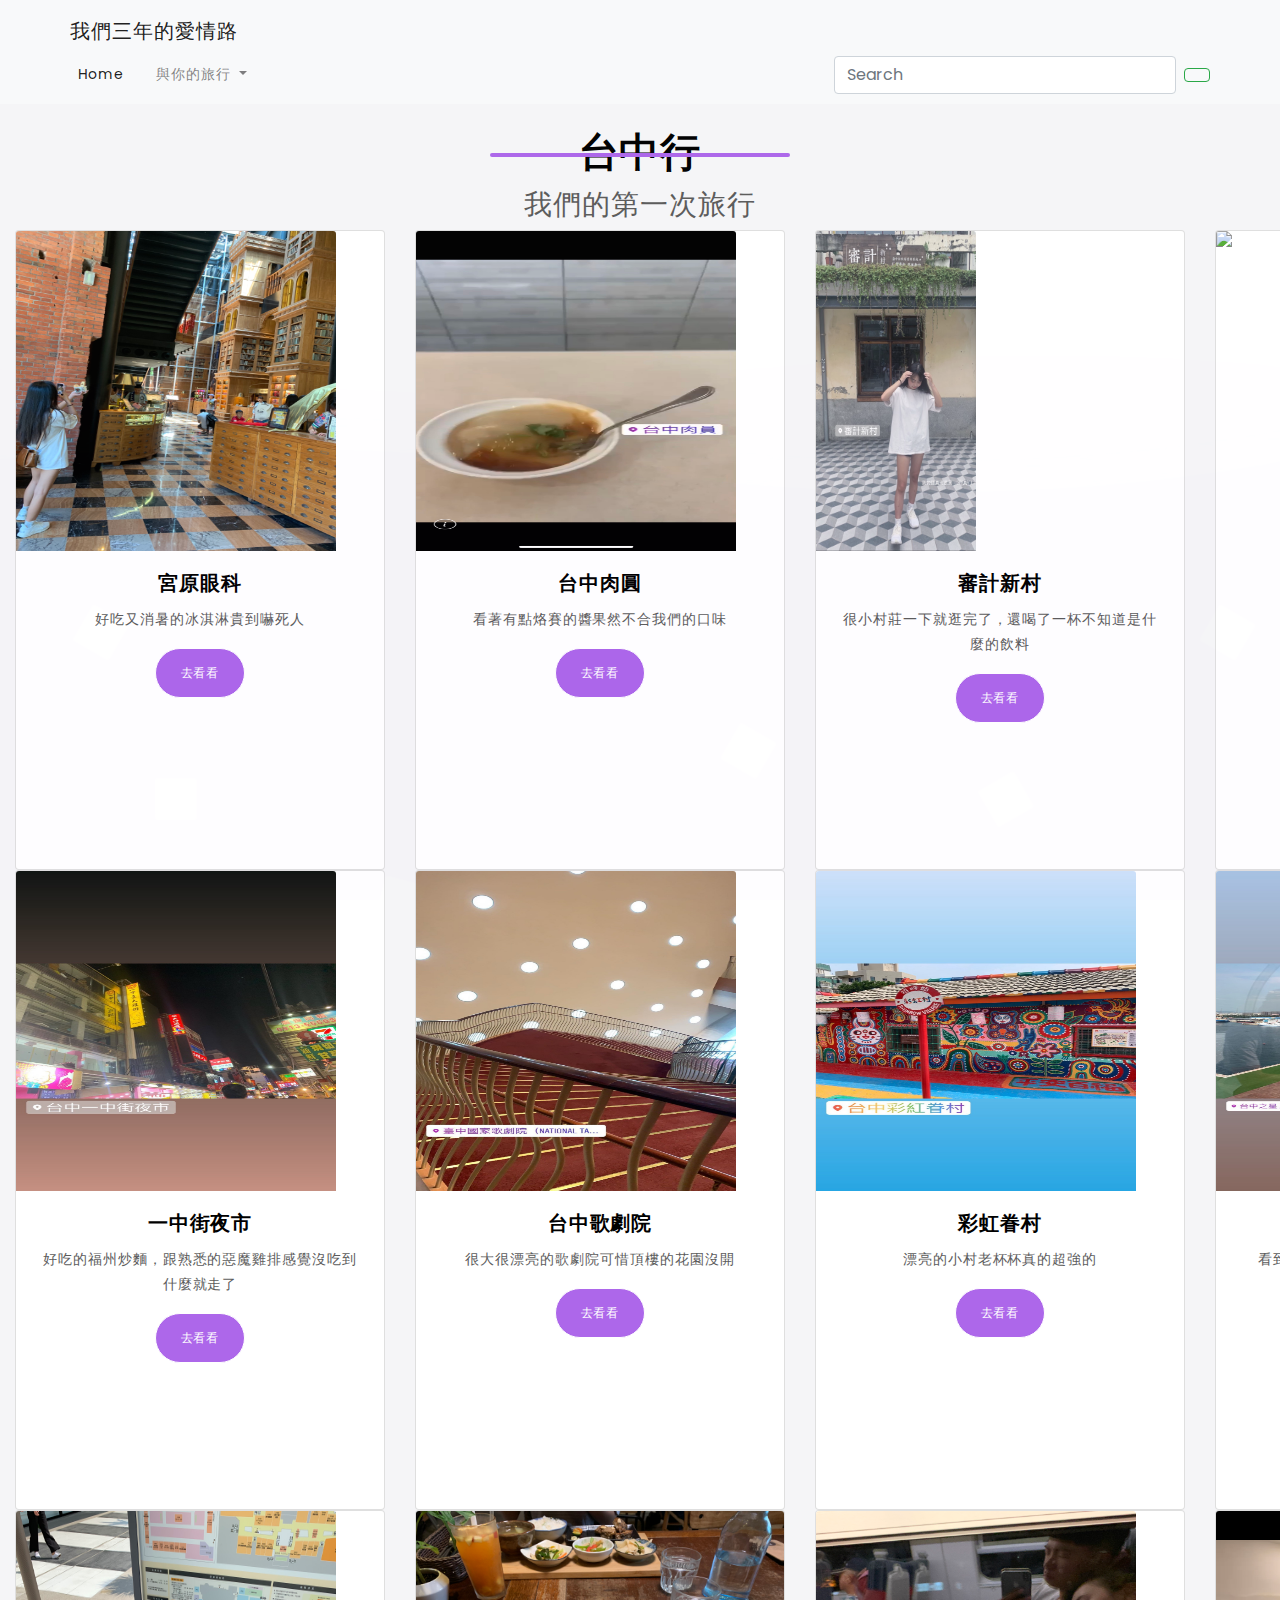
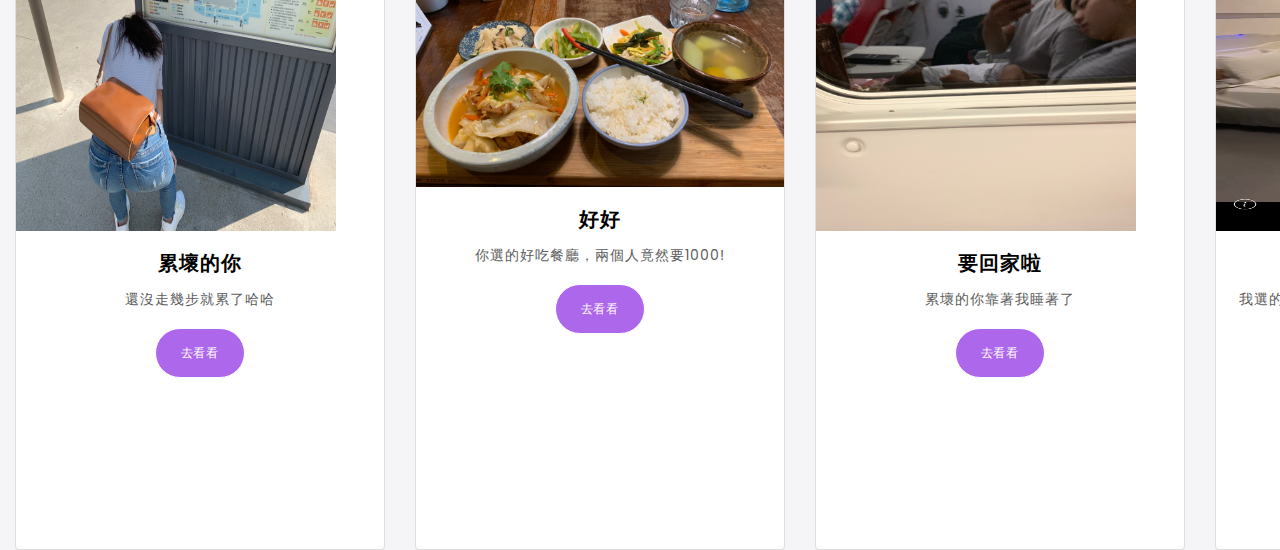
==== commit e9b24bc3: "Initial commit, saving w01~w03 files" ====
--- a/台中.html
+++ b/台中.html
@@ -85,7 +85,7 @@
 		<div class="collapse navbar-collapse" id="navbarSupportedContent">
 		  <ul class="navbar-nav mr-auto">
 			<li class="nav-item active">
-			  <a class="nav-link" href="/index.html">Home <span class="sr-only"></span></a>
+			  <a class="nav-link" href="./index.html">Home <span class="sr-only"></span></a>
 			</li>
 			<li class="nav-item">
 			  <a class="nav-link" href="#"></a>
